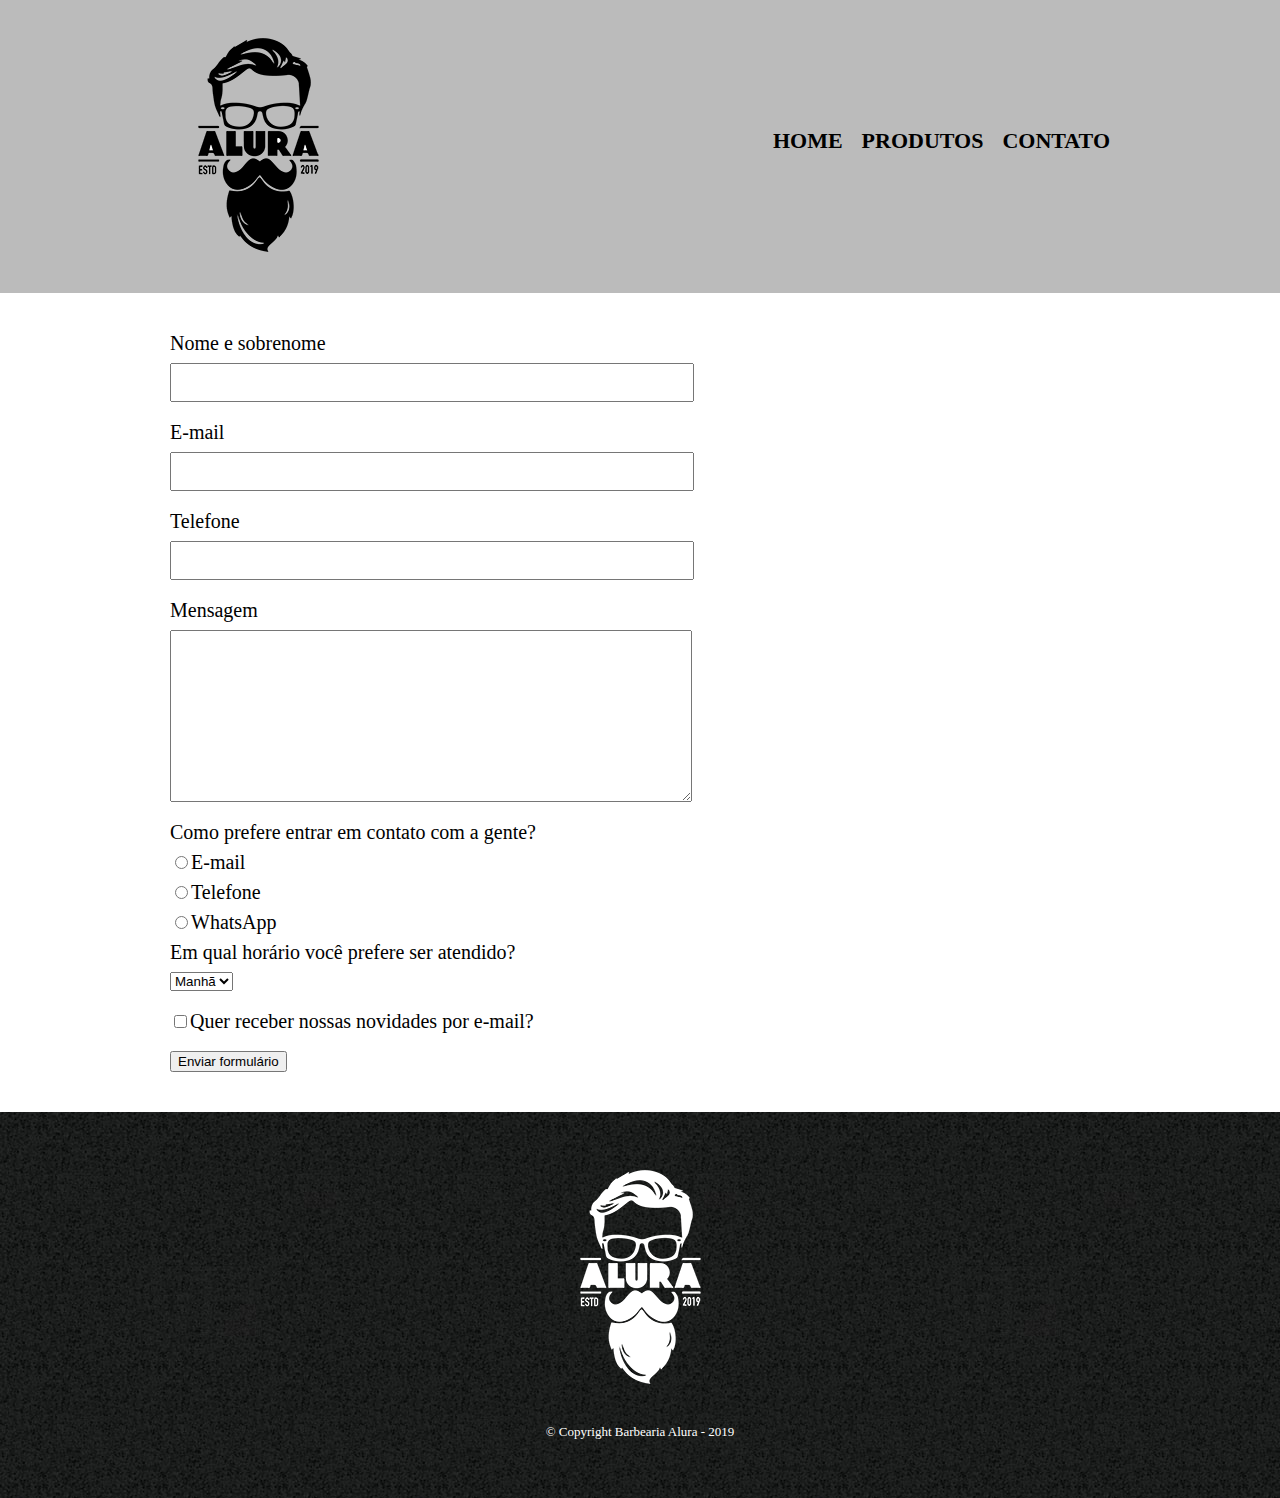
==== contato.html @ 08ce5882 "Mudanças na página de contato" ====
<!DOCTYPE html>
<html>
    <head>
        <meta charset="UTF-8">
        <title>Contato</title>
       
        <link rel="stylesheet" href="reset.css">
        <link rel="stylesheet" href="style.css">
    </head>
    <body>
        <header>
            <div class="caixa">
                <h1><img src="logo.png"></h1>
                <nav>
                    <ul>
                        <li><a href="index.html">Home</a></li>
                        <li><a href="produtos.html">Produtos</a></li>
                        <li><a href="contato.html">Contato</a></li>
                    </ul>
                </nav>
            </div>
        </header>

        <main>
            <form>
                <label for="nomesobrenome">Nome e sobrenome</label> <!--label e input sempre andam juntos, pq precisa ter uma "etiqueta" pra info-->
                <input type="text" id="nomesobrenome" class="input-padrao"> <!--input é quando o usuário está entrando com alguma info, "inputando", e toda tag de input tem que ter um tipo; sempre tem que colocar um identificador no input (id), se não o for do label não funciona-->

                <label for="email">E-mail</label>
                <input type="text" id="email" class="input-padrao">

                <label for="telefone">Telefone</label>
                <input type="text" id="telefone" class="input-padrao">
                
                <label for="mensagem">Mensagem</label>
                <textarea cols="70" rows="10" id="mensagem" class="input-padrao"></textarea> <!--quando o usuário pode escrever mais de uma linha de texto-->
                <!--cols é colunas-->

                <div>
                    <p>Como prefere entrar em contato com a gente?</p>
                    <label for="radio-email"><input type="radio" name="contato" value="email" id="radio-email">E-mail</label>
                     <!--name = contato faz com que todas as opções sejam do mesmo grupo, assim, quando uma opção é marcada, a outra é desmarcada automaticamente-->
                    <!--radio coloca a opção de marcar (com tipo bullets)-->
                    <label for="radio-telefone"><input type="radio" name="contato" value="telefone" id="radio-telefone">Telefone</label>
                    <label for="radio-whatsapp"><input type="radio" name="contato" value="whatsapp" id="radio-whatsapp">WhatsApp</label>
                </div>

                <div>
                    <p>Em qual horário você prefere ser atendido?</p>
                    <select>
                        <option>Manhã</option>
                        <option>Tarde</option>
                        <option>Noite</option>
                    </select>
                </div>

                <label class="checkbox"><input type="checkbox">Quer receber nossas novidades por e-mail?</label>

                <input type="submit" value="Enviar formulário">

                <!--tag tem força 1; class tem força 10; id tem força 100
                aí tem o inline, que vai no HTML e é o mais forte de todos, nada o substitui-->

            </form>
        </main>
         
             
        <footer>
            <img src="logo-branco.png">
            <p class="copyright">&copy; Copyright Barbearia Alura - 2019</p>
        </footer>
    </body>
</html>
---- style.css ----
header {
    background: #BBBBBB;
    padding: 20px 0;
}

.caixa {
    position: relative;
    width: 940px;
    margin: 0 auto;
}

nav {
    position: absolute;
    top: 110px;
    right: 0;
}

nav li {
    display: inline;
    margin: 0 0 0 15px;
}

nav a {
    text-transform: uppercase;
    color: #000000;
    font-weight: bold;
    font-size: 22px;
    text-decoration: none;
}

nav a:hover {
    color: #C78C19;
    text-decoration: underline;
}

.produtos {
    width: 940px;
    margin: 0 auto;
    padding: 50px 0;
}

.produtos li {
    display: inline-block;
    text-align: center;
    width: 30%;
    vertical-align: top;
    margin: 0 1.5%;
    padding: 30px 20px;
    box-sizing: border-box;
    border: 2px solid #000000;
    border-radius: 20px;
}

.produtos li:hover {
    border-color: #C78C19;
}

.produtos li:active {
    border-color:#088C19
}

.produtos li:hover h2 {
    font-size: 34px;
}

.produtos h2 {
    font-size: 30px;
    font-weight: bold;
}

.produto-descricao {
    font-size: 18px;
}

.produto-preco {
    font-size: 22px;
    font-weight: bold;
    margin-top: 10px;
}

footer {
    text-align: center;
    background: url("bg.jpg");
    padding: 40px;
}

.copyright {
    color: #FFFFFF;
    font-size: 13px;
    margin: 20px;
}

main {
    width: 940px;
    margin: 0 auto;
}

form {
    margin: 40px 0;
}

form label, form p {
    display: block;
    font-size: 20px;
    margin: 0 0 10px;
}

.input-padrao {
    display: block;
    margin: 0 0 20px;
    padding: 10px 25px;
    width: 50%;
}

.checkbox {
    margin: 20px 0;
}
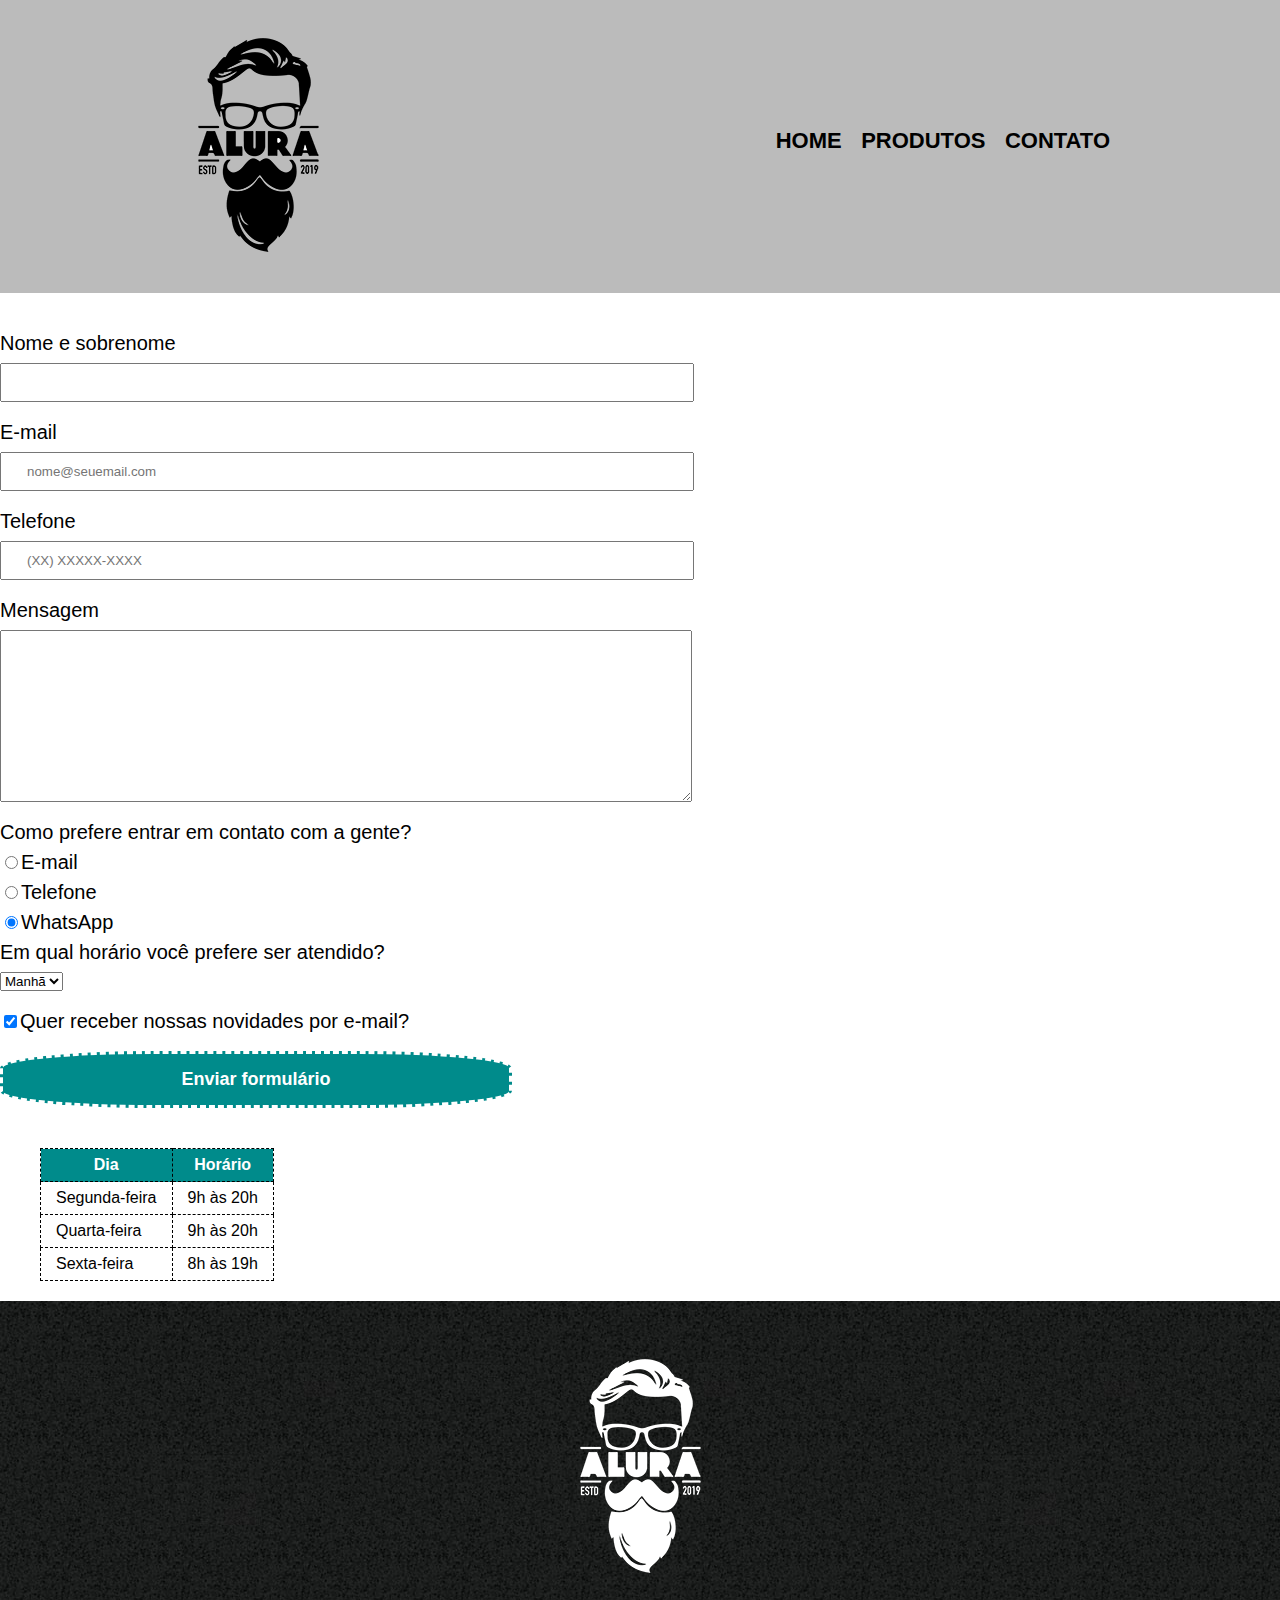
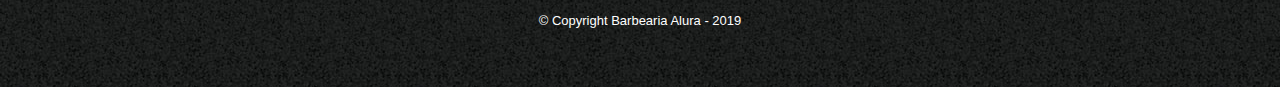
==== commit f20d0fa5: "Atualização da página home" ====
--- a/contato.html
+++ b/contato.html
@@ -10,7 +10,7 @@
     <body>
         <header>
             <div class="caixa">
-                <h1><img src="logo.png"></h1>
+                <h1><img src="logo.png" alt="Logo da Barbearia Alura"></h1>
                 <nav>
                     <ul>
                         <li><a href="index.html">Home</a></li>
@@ -24,49 +24,74 @@
         <main>
             <form>
                 <label for="nomesobrenome">Nome e sobrenome</label> <!--label e input sempre andam juntos, pq precisa ter uma "etiqueta" pra info-->
-                <input type="text" id="nomesobrenome" class="input-padrao"> <!--input é quando o usuário está entrando com alguma info, "inputando", e toda tag de input tem que ter um tipo; sempre tem que colocar um identificador no input (id), se não o for do label não funciona-->
+                <input type="text" id="nomesobrenome" class="input-padrao" required> <!--input é quando o usuário está entrando com alguma info, "inputando", e toda tag de input tem que ter um tipo; sempre tem que colocar um identificador no input (id), se não o for do label não funciona-->
 
                 <label for="email">E-mail</label>
-                <input type="text" id="email" class="input-padrao">
+                <input type="email" id="email" class="input-padrao" placeholder="nome@seuemail.com"> <!--placeholder é uma propriedade que "preenche" o campo enquanto o user não preenche (ex. em telefone, fica: (XX)XXXXX-XXXX)-->
 
                 <label for="telefone">Telefone</label>
-                <input type="text" id="telefone" class="input-padrao">
+                <input type="tel" id="telefone" class="input-padrao" required required placeholder="(XX) XXXXX-XXXX">
                 
                 <label for="mensagem">Mensagem</label>
-                <textarea cols="70" rows="10" id="mensagem" class="input-padrao"></textarea> <!--quando o usuário pode escrever mais de uma linha de texto-->
+                <textarea cols="70" rows="10" id="mensagem" class="input-padrao" required></textarea> <!--quando o usuário pode escrever mais de uma linha de texto-->
                 <!--cols é colunas-->
 
-                <div>
-                    <p>Como prefere entrar em contato com a gente?</p>
+                <fieldset>
+                    <legend>Como prefere entrar em contato com a gente?</legend>
                     <label for="radio-email"><input type="radio" name="contato" value="email" id="radio-email">E-mail</label>
                      <!--name = contato faz com que todas as opções sejam do mesmo grupo, assim, quando uma opção é marcada, a outra é desmarcada automaticamente-->
                     <!--radio coloca a opção de marcar (com tipo bullets)-->
                     <label for="radio-telefone"><input type="radio" name="contato" value="telefone" id="radio-telefone">Telefone</label>
-                    <label for="radio-whatsapp"><input type="radio" name="contato" value="whatsapp" id="radio-whatsapp">WhatsApp</label>
-                </div>
+                    <label for="radio-whatsapp"><input type="radio" name="contato" value="whatsapp" id="radio-whatsapp" checked>WhatsApp</label> <!--checked é a opção que já vai estar selecionada automaticamente-->
+                </fieldset>
 
-                <div>
-                    <p>Em qual horário você prefere ser atendido?</p>
+                <fieldset> <!--fieldset marca a configuração do que está dentro daquele campo, por ex.: dados de um cartão de crédito-->
+                    <legend>Em qual horário você prefere ser atendido?</legend> <!--legend é o título do fieldset - não tem parágrafo-->
                     <select>
                         <option>Manhã</option>
                         <option>Tarde</option>
                         <option>Noite</option>
                     </select>
-                </div>
+                </fieldset>
 
-                <label class="checkbox"><input type="checkbox">Quer receber nossas novidades por e-mail?</label>
+                <label class="checkbox"><input type="checkbox" checked>Quer receber nossas novidades por e-mail?</label>
 
-                <input type="submit" value="Enviar formulário">
+                <input class="enviar" type="submit" value="Enviar formulário">
 
                 <!--tag tem força 1; class tem força 10; id tem força 100
                 aí tem o inline, que vai no HTML e é o mais forte de todos, nada o substitui-->
 
             </form>
+
+            <table>
+                <thead>
+                    <tr><!--tr = table row-->
+                        <th>Dia</th>
+                        <th>Horário</th> <!--th = table head-->
+                    </tr>
+                </thead> 
+                <tbody>
+                    <tr>
+                        <td>Segunda-feira</td>
+                        <td>9h às 20h</td>
+                    </tr>
+                    <tr>
+                        <td>Quarta-feira</td>
+                        <td>9h às 20h</td>
+                    </tr>
+                    <tr>
+                        <td>Sexta-feira</td>
+                        <td>8h às 19h</td>
+                    </tr>
+                </tbody>
+            </table>
         </main>
+
+        <!--colspan = X: X é o número de células que você quer agrupar-->
          
              
         <footer>
-            <img src="logo-branco.png">
+            <img src="logo-branco.png" alt="Logo da Barbearia Alura">
             <p class="copyright">&copy; Copyright Barbearia Alura - 2019</p>
         </footer>
     </body>
--- a/style.css
+++ b/style.css
@@ -1,3 +1,7 @@
+body {
+    font-family: 'Ubuntu', sans-serif;
+}
+
 header {
     background: #BBBBBB;
     padding: 20px 0;
@@ -91,15 +95,14 @@
 }
 
 main {
-    width: 940px;
-    margin: 0 auto;
+ 
 }
 
 form {
     margin: 40px 0;
 }
 
-form label, form p {
+form label, form legend {
     display: block;
     font-size: 20px;
     margin: 0 0 10px;
@@ -114,4 +117,185 @@
 
 .checkbox {
     margin: 20px 0;
+}
+
+.enviar {
+    width: 40%;
+    padding: 15px 0;
+    font-size: 18px;
+    background: darkcyan;
+    color: white;
+    font-weight: bold;
+    border: dashed;
+    border-radius: 30%;
+    cursor: pointer;
+    transition: 1.8s all;
+}
+
+.enviar:hover {
+    background: lightgreen;
+    transform: rotate(180deg) scale(1.2);
+}
+
+table {
+    margin: 20px 40px;
+}
+
+thead {
+    background: darkcyan;
+    color: white;
+    font-weight: bold;
+}
+
+td, th {
+    border: 1px dashed #000000;
+    padding: 8px 15px;
+}
+
+/* css da home */
+
+.banner {
+    width: 100%;
+}
+
+.titulo-principal {
+    text-align: center;
+    font-size: 2em; /*em proporcional pra pixels - 2em é o dobro do tamanho base do px*/
+    margin: 0 0 1em;
+    clear: left; /*clear limpa o float*/
+    text-shadow: 2px 2px 5px red;
+}
+
+.titulo-principal:first-letter {
+    font-weight: bold;
+}
+
+/*.titulo-principal:before { cria um espaço em que o css pode ser usado antes do elemento
+    content: "[";
+}
+
+.titulo-principal:after {
+    content: "]";
+}*/
+
+.principal {
+    padding: 3em 0;
+    background: #FEFEFE;
+    width: 940px;
+    margin: 0 auto;
+}
+
+.principal p {
+    margin: 0 0 1em;
+}
+
+.principal strong {
+    font-weight: bold;
+}
+
+.principal em {
+    font-style: italic;
+}
+
+.utensilios {
+    width: 120px;
+    float: left;
+    margin: 0 20px 0 20px;
+}
+
+section p {
+    line-height: 1.5;
+}
+
+.mapa {
+    padding: 3em 0;
+    background: linear-gradient(#FEFEFE, lightgrey); /*aqui eu posso colocar várias cores e também mexer na posição (45deg, por exemplo) e na % da cor*/
+} /*em vez de linear, eu posso usar radial-gradiente, pra fazer o degradê em círculo*/
+
+.mapa-conteudo {
+    width: 940px;
+    margin: 0 auto;
+}
+
+.mapa p {
+    margin: 0 0 2em;
+    text-align: center;
+}
+
+.beneficios {
+    padding: 3em 0;
+    background: lightgrey;
+}
+
+.conteudo-beneficios {
+    width: 640px;
+    margin: 0 auto;
+}
+
+.lista-beneficios {
+    width: 40%;
+    display: inline-block;
+    vertical-align: top;
+}
+
+.itens {
+    line-height: 1.5;
+}
+
+.itens:before {
+    content: "✰";
+}
+
+.itens:first-child { /*no lugar do first-child, eu posso usar nth-child(), e dentro de () eu coloco o número do item a ser alterado*/
+    font-weight: bold;
+}
+
+.imagem-beneficios {
+    width: 60%;
+    opacity: 0.5;
+    transition: 2s;
+    box-shadow: 10px 10px 10px black; /*eixo X, eixo Y, quantidade de px do blur, cor da sombra*/
+}
+
+.imagem-beneficios:hover {
+    opacity: 1;
+}
+
+.video {
+    width: 560px;
+    margin: 2em auto;
+}
+
+/*main > p {  - selecionar a primeira filha de main
+
+}
+
+img + p { - selecionar o irmão
+
+}
+
+img ~ p { - selecionar todos os parágrafos localizados depois de uma imagem
+
+}
+
+.principal p:not(#missao){ - excluir itens específicos
+
+}*/
+
+@media screen and (max-width: 480px) {
+    .caixa, .principal, .conteudo-beneficios, .mapa-conteudo, .video {
+        width: auto;
+    }
+
+    h1 {
+        text-align: center;
+    }
+
+    nav {
+        position: static;
+    }
+
+    .lista-beneficios, .imagem-beneficios {
+        width: 100%;
+    }
 }